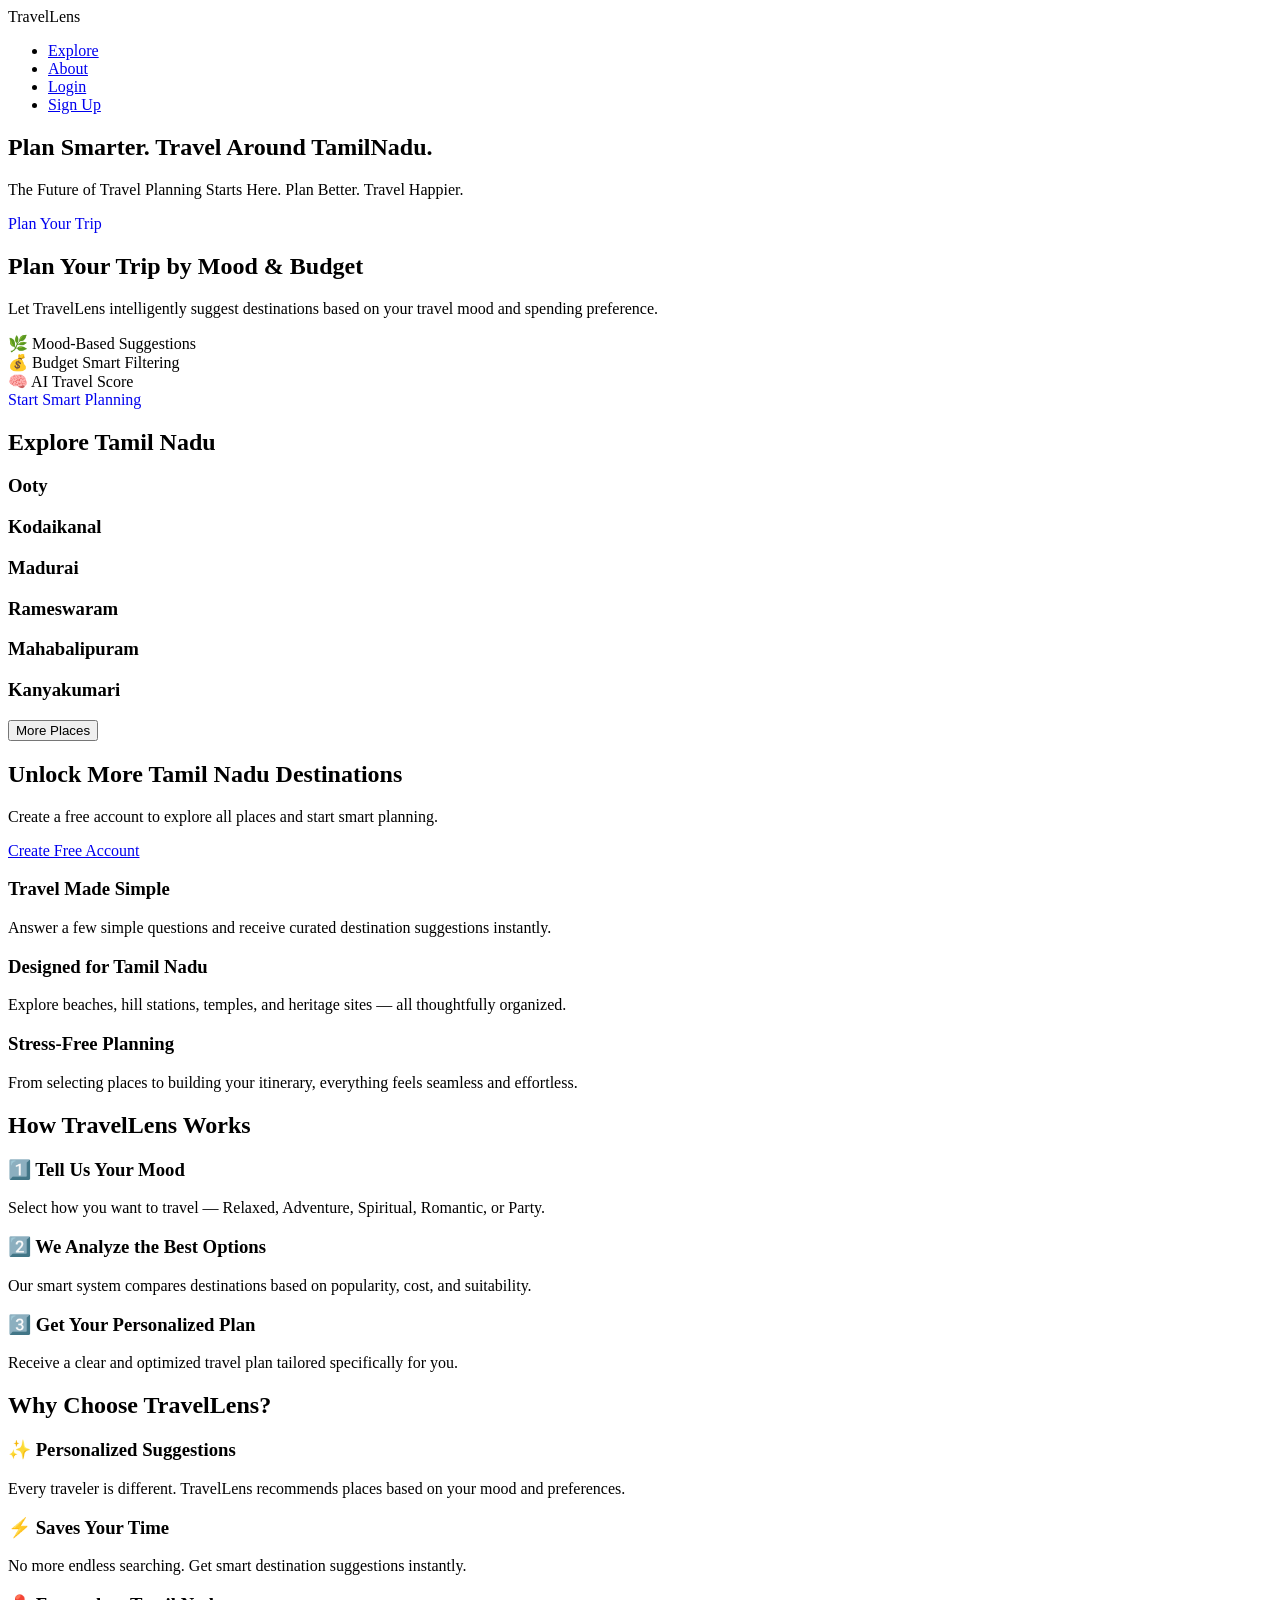
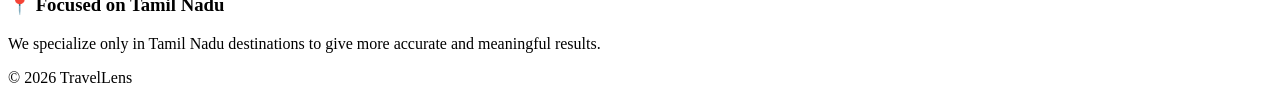
==== index.html @ 6126a15c "Added new places" ====
<!DOCTYPE html>
<html lang="en">
<head>
    <meta charset="UTF-8">
    <title>TravelLens</title>
    <meta name="viewport" content="width=device-width, initial-scale=1.0">

    <!-- CSS -->
    <link rel="stylesheet" href="css/main.css">
    <link rel="stylesheet" href="css/components.css">
    <link rel="stylesheet" href="css/responsive.css">

    <!-- Google Font -->
    <link href="https://fonts.googleapis.com/css2?family=Poppins:wght@300;400;600;700&display=swap" rel="stylesheet">
</head>
<body>

<header class="navbar">
    <div class="logo">TravelLens</div>
    <nav>
        <ul>
            <li><a href="#" id="exploreNav">Explore</a></li>
            <li><a href="#about">About</a></li>
            <li><a href="auth.html">Login</a></li>
            <li><a href="auth.html" class="btn-nav">Sign Up</a></li>
            <li id="profileItem" style="display:none;">
                <a href="dashboard.html">👤</a>
            </li>
        </ul>
    </nav>
</header>

<section class="hero">
    <div class="hero-content">
        <h1>Plan Smarter. Travel Around TamilNadu.</h1>
        <p>The Future of Travel Planning Starts Here. Plan Better. Travel Happier.</p>
        <a href="#" id="heroPlanBtn" class="btn-primary" style="text-decoration: none;">Plan Your Trip</a>
    </div>
</section>

<section id="plannerSection" class="planner-section">

    <div class="planner-content">
        <h2>Plan Your Trip by Mood & Budget</h2>
        <p>
            Let TravelLens intelligently suggest destinations 
            based on your travel mood and spending preference.
        </p>

        <div class="planner-features">
            <div class="feature-box">
                🌿 Mood-Based Suggestions
            </div>
            <div class="feature-box">
                💰 Budget Smart Filtering
            </div>
            <div class="feature-box">
                🧠 AI Travel Score
            </div>
        </div>

        <a href="#" id="plannerBtn" class="btn-primary planner-btn" style="text-decoration: none;">
            Start Smart Planning
        </a>
    </div>

</section>

<section class="featured" id="featured">
  <div class="featured-container">
    <h2>Explore Tamil Nadu</h2>
    <div class="card-grid">

        <div class="card" style="background-image:url('assets/images/ooty.jpg')">
            <div class="overlay"><h3>Ooty</h3></div>
        </div>

        <div class="card" style="background-image:url('assets/images/kodaikanal.jpg')">
            <div class="overlay"><h3>Kodaikanal</h3></div>
        </div>

        <div class="card" style="background-image:url('assets/images/madurai.jpg')">
            <div class="overlay"><h3>Madurai</h3></div>
        </div>

        <div class="card" style="background-image:url('assets/images/rameswaram.jpg')">
            <div class="overlay"><h3>Rameswaram</h3></div>
        </div>

        <div class="card" style="background-image:url('assets/images/mahabalipuram.jpg')">
            <div class="overlay"><h3>Mahabalipuram</h3></div>
        </div>

        <div class="card" style="background-image:url('assets/images/kanyakumari.jpg')">
            <div class="overlay"><h3>Kanyakumari</h3></div>
        </div>

    </div>
  </div>
</section>

<div class="explore-more-btn">
    <button id="viewAllBtn" class="btn-primary">
        More Places
    </button>
</div>

<section class="all-places hidden" id="allPlaces">
   <!-- All Tamil Nadu places here -->
</section>


<div class="signup-overlay" id="signupOverlay">
    <div class="overlay-box">
        <h2>Unlock More Tamil Nadu Destinations</h2>
        <p>Create a free account to explore all places and start smart planning.</p>
        <a href="auth.html" class="btn-primary">Create Free Account</a>
    </div>
</div>

<section class="premium-features">
    <div class="premium-container">

        <div class="premium-card">
            <h3>Travel Made Simple</h3>
            <p>
                Answer a few simple questions and receive curated destination suggestions instantly.
            </p>
        </div>

        <div class="premium-card">
            <h3>Designed for Tamil Nadu</h3>
            <p>
                Explore beaches, hill stations, temples, and heritage sites — all thoughtfully organized.
            </p>
        </div>

        <div class="premium-card">
            <h3>Stress-Free Planning</h3>
            <p>
                From selecting places to building your itinerary, everything feels seamless and effortless.
            </p>
        </div>

    </div>
</section>

<section class="how-section">
    <h2>How TravelLens Works</h2>

    <div class="how-grid">

        <div class="how-card">
            <h3>1️⃣ Tell Us Your Mood</h3>
            <p>Select how you want to travel — Relaxed, Adventure, Spiritual, Romantic, or Party.</p>
        </div>

        <div class="how-card">
            <h3>2️⃣ We Analyze the Best Options</h3>
            <p>Our smart system compares destinations based on popularity, cost, and suitability.</p>
        </div>

        <div class="how-card">
            <h3>3️⃣ Get Your Personalized Plan</h3>
            <p>Receive a clear and optimized travel plan tailored specifically for you.</p>
        </div>

    </div>
</section>

<section class="why-section">
    <h2>Why Choose TravelLens?</h2>

    <div class="why-grid">

        <div class="why-card">
            <h3>✨ Personalized Suggestions</h3>
            <p>Every traveler is different. TravelLens recommends places based on your mood and preferences.</p>
        </div>

        <div class="why-card">
            <h3>⚡ Saves Your Time</h3>
            <p>No more endless searching. Get smart destination suggestions instantly.</p>
        </div>

        <div class="why-card">
            <h3>📍 Focused on Tamil Nadu</h3>
            <p>We specialize only in Tamil Nadu destinations to give more accurate and meaningful results.</p>
        </div>

    </div>
</section>

<footer>
    <p>© 2026 TravelLens</p>
</footer>

<script>
const user = localStorage.getItem("travelUser");

const profileItem = document.getElementById("profileItem");
const exploreNav = document.getElementById("exploreNav");
const heroPlanBtn = document.getElementById("heroPlanBtn");
const plannerBtn = document.getElementById("plannerBtn");

const featuredSection = document.getElementById("featured");
const plannerSection = document.getElementById("plannerSection");

// Show profile icon if logged in
if (user && profileItem) {
    profileItem.style.display = "block";
}

// Smooth scroll function
function smoothScroll(target) {
    const offset = 90; // adjust if navbar height changes
    const top = target.offsetTop - offset;

    window.scrollTo({
        top: top,
        behavior: "smooth"
    });
}

// Explore click
if (exploreNav) {
    exploreNav.addEventListener("click", function(e) {
        e.preventDefault();

        if (user) {
            smoothScroll(featuredSection);
        } else {
            window.location.href = "auth.html";
        }
    });
}

// Hero Plan button click
if (heroPlanBtn) {
    heroPlanBtn.addEventListener("click", function(e) {
        e.preventDefault();

        if (user) {
            smoothScroll(plannerSection);
        } else {
            window.location.href = "auth.html";
        }
    });
}

// Start Smart Planning button (go to dashboard)
if (plannerBtn) {
    plannerBtn.addEventListener("click", function(e) {
        e.preventDefault();

        if (user) {
            window.location.href = "dashboard.html";
        } else {
            window.location.href = "auth.html";
        }
    });
}
</script>

<script>
const viewAllBtn = document.getElementById("viewAllBtn");

if (viewAllBtn) {
    viewAllBtn.addEventListener("click", function() {
        window.location.href = "more_places.html";
    });
}
</script>

<script src="js/storage.js"></script>
<script src="js/ui-effects.js"></script>
</body>
</html>
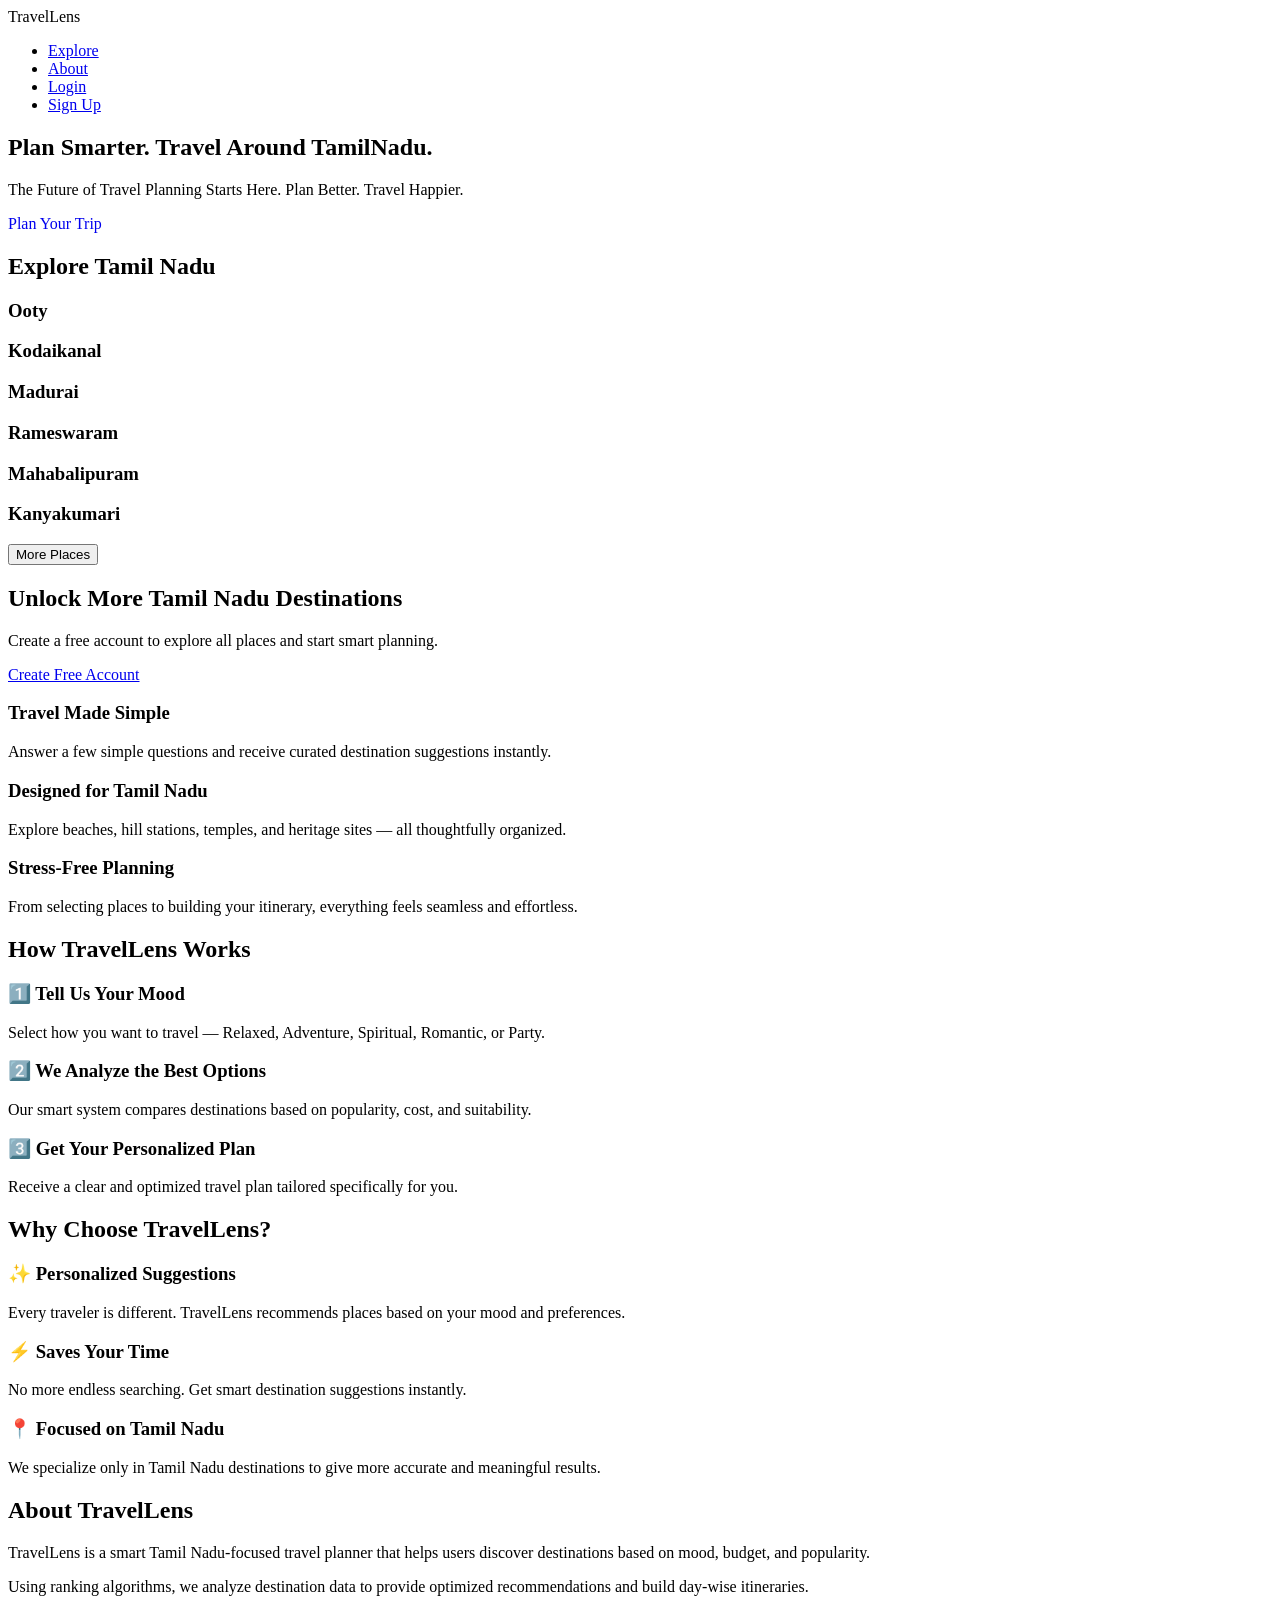
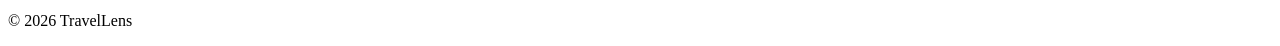
==== commit f82b5f0c: "Add" ====
--- a/index.html
+++ b/index.html
@@ -19,13 +19,10 @@
     <div class="logo">TravelLens</div>
     <nav>
         <ul>
-            <li><a href="#" id="exploreNav">Explore</a></li>
+            <li><a href="#featured">Explore</a></li>
             <li><a href="#about">About</a></li>
             <li><a href="auth.html">Login</a></li>
             <li><a href="auth.html" class="btn-nav">Sign Up</a></li>
-            <li id="profileItem" style="display:none;">
-                <a href="dashboard.html">👤</a>
-            </li>
         </ul>
     </nav>
 </header>
@@ -34,36 +31,8 @@
     <div class="hero-content">
         <h1>Plan Smarter. Travel Around TamilNadu.</h1>
         <p>The Future of Travel Planning Starts Here. Plan Better. Travel Happier.</p>
-        <a href="#" id="heroPlanBtn" class="btn-primary" style="text-decoration: none;">Plan Your Trip</a>
-    </div>
-</section>
-
-<section id="plannerSection" class="planner-section">
-
-    <div class="planner-content">
-        <h2>Plan Your Trip by Mood & Budget</h2>
-        <p>
-            Let TravelLens intelligently suggest destinations 
-            based on your travel mood and spending preference.
-        </p>
-
-        <div class="planner-features">
-            <div class="feature-box">
-                🌿 Mood-Based Suggestions
-            </div>
-            <div class="feature-box">
-                💰 Budget Smart Filtering
-            </div>
-            <div class="feature-box">
-                🧠 AI Travel Score
-            </div>
-        </div>
-
-        <a href="#" id="plannerBtn" class="btn-primary planner-btn" style="text-decoration: none;">
-            Start Smart Planning
-        </a>
-    </div>
-
+        <a href="auth.html" class="btn-primary" style="text-decoration: none;">Plan Your Trip</a>
+    </div>
 </section>
 
 <section class="featured" id="featured">
@@ -191,88 +160,78 @@
     </div>
 </section>
 
+<section id="about" class="about-section">
+  <h2>About TravelLens</h2>
+  <p>
+    TravelLens is a smart Tamil Nadu-focused travel planner that helps users
+    discover destinations based on mood, budget, and popularity.
+  </p>
+  <p>
+    Using ranking algorithms, we analyze destination data to provide
+    optimized recommendations and build day-wise itineraries.
+  </p>
+</section>
+
+
 <footer>
     <p>© 2026 TravelLens</p>
 </footer>
 
-<script>
-const user = localStorage.getItem("travelUser");
-
-const profileItem = document.getElementById("profileItem");
-const exploreNav = document.getElementById("exploreNav");
-const heroPlanBtn = document.getElementById("heroPlanBtn");
-const plannerBtn = document.getElementById("plannerBtn");
-
-const featuredSection = document.getElementById("featured");
-const plannerSection = document.getElementById("plannerSection");
-
-// Show profile icon if logged in
-if (user && profileItem) {
-    profileItem.style.display = "block";
-}
-
-// Smooth scroll function
-function smoothScroll(target) {
-    const offset = 90; // adjust if navbar height changes
-    const top = target.offsetTop - offset;
-
-    window.scrollTo({
-        top: top,
-        behavior: "smooth"
-    });
-}
-
-// Explore click
-if (exploreNav) {
-    exploreNav.addEventListener("click", function(e) {
-        e.preventDefault();
-
-        if (user) {
-            smoothScroll(featuredSection);
-        } else {
-            window.location.href = "auth.html";
-        }
-    });
-}
-
-// Hero Plan button click
-if (heroPlanBtn) {
-    heroPlanBtn.addEventListener("click", function(e) {
-        e.preventDefault();
-
-        if (user) {
-            smoothScroll(plannerSection);
-        } else {
-            window.location.href = "auth.html";
-        }
-    });
-}
-
-// Start Smart Planning button (go to dashboard)
-if (plannerBtn) {
-    plannerBtn.addEventListener("click", function(e) {
-        e.preventDefault();
-
-        if (user) {
-            window.location.href = "dashboard.html";
-        } else {
-            window.location.href = "auth.html";
-        }
-    });
-}
-</script>
-
+<script src="js/storage.js"></script>
+<script src="js/ui-effects.js"></script>
+
+<!-- change nivedha -->
 <script>
 const viewAllBtn = document.getElementById("viewAllBtn");
-
-if (viewAllBtn) {
-    viewAllBtn.addEventListener("click", function() {
-        window.location.href = "more_places.html";
+const allPlacesSection = document.getElementById("allPlaces");
+
+viewAllBtn.addEventListener("click", async () => {
+
+  allPlacesSection.classList.remove("hidden");
+
+  const response = await fetch("assets/data/destinations.json");
+  const places = await response.json();
+
+  allPlacesSection.innerHTML = "<h2>All Tamil Nadu Destinations</h2>";
+
+  const grouped = {};
+
+  // Group by category
+  places.forEach(place => {
+    if (!grouped[place.category]) {
+      grouped[place.category] = [];
+    }
+    grouped[place.category].push(place);
+  });
+
+  for (const category in grouped) {
+
+    const categoryTitle = document.createElement("h3");
+    categoryTitle.textContent = category;
+    allPlacesSection.appendChild(categoryTitle);
+
+    const grid = document.createElement("div");
+    grid.classList.add("card-grid");
+
+    grouped[category].forEach(place => {
+
+      const card = document.createElement("div");
+      card.classList.add("card");
+      card.style.backgroundImage = `url('${place.image}')`;
+
+      card.innerHTML = `
+        <div class="overlay">
+          <h3>${place.name}</h3>
+        </div>
+      `;
+
+      grid.appendChild(card);
     });
-}
+
+    allPlacesSection.appendChild(grid);
+  }
+});
 </script>
-
-<script src="js/storage.js"></script>
-<script src="js/ui-effects.js"></script>
+<!---->
 </body>
 </html>
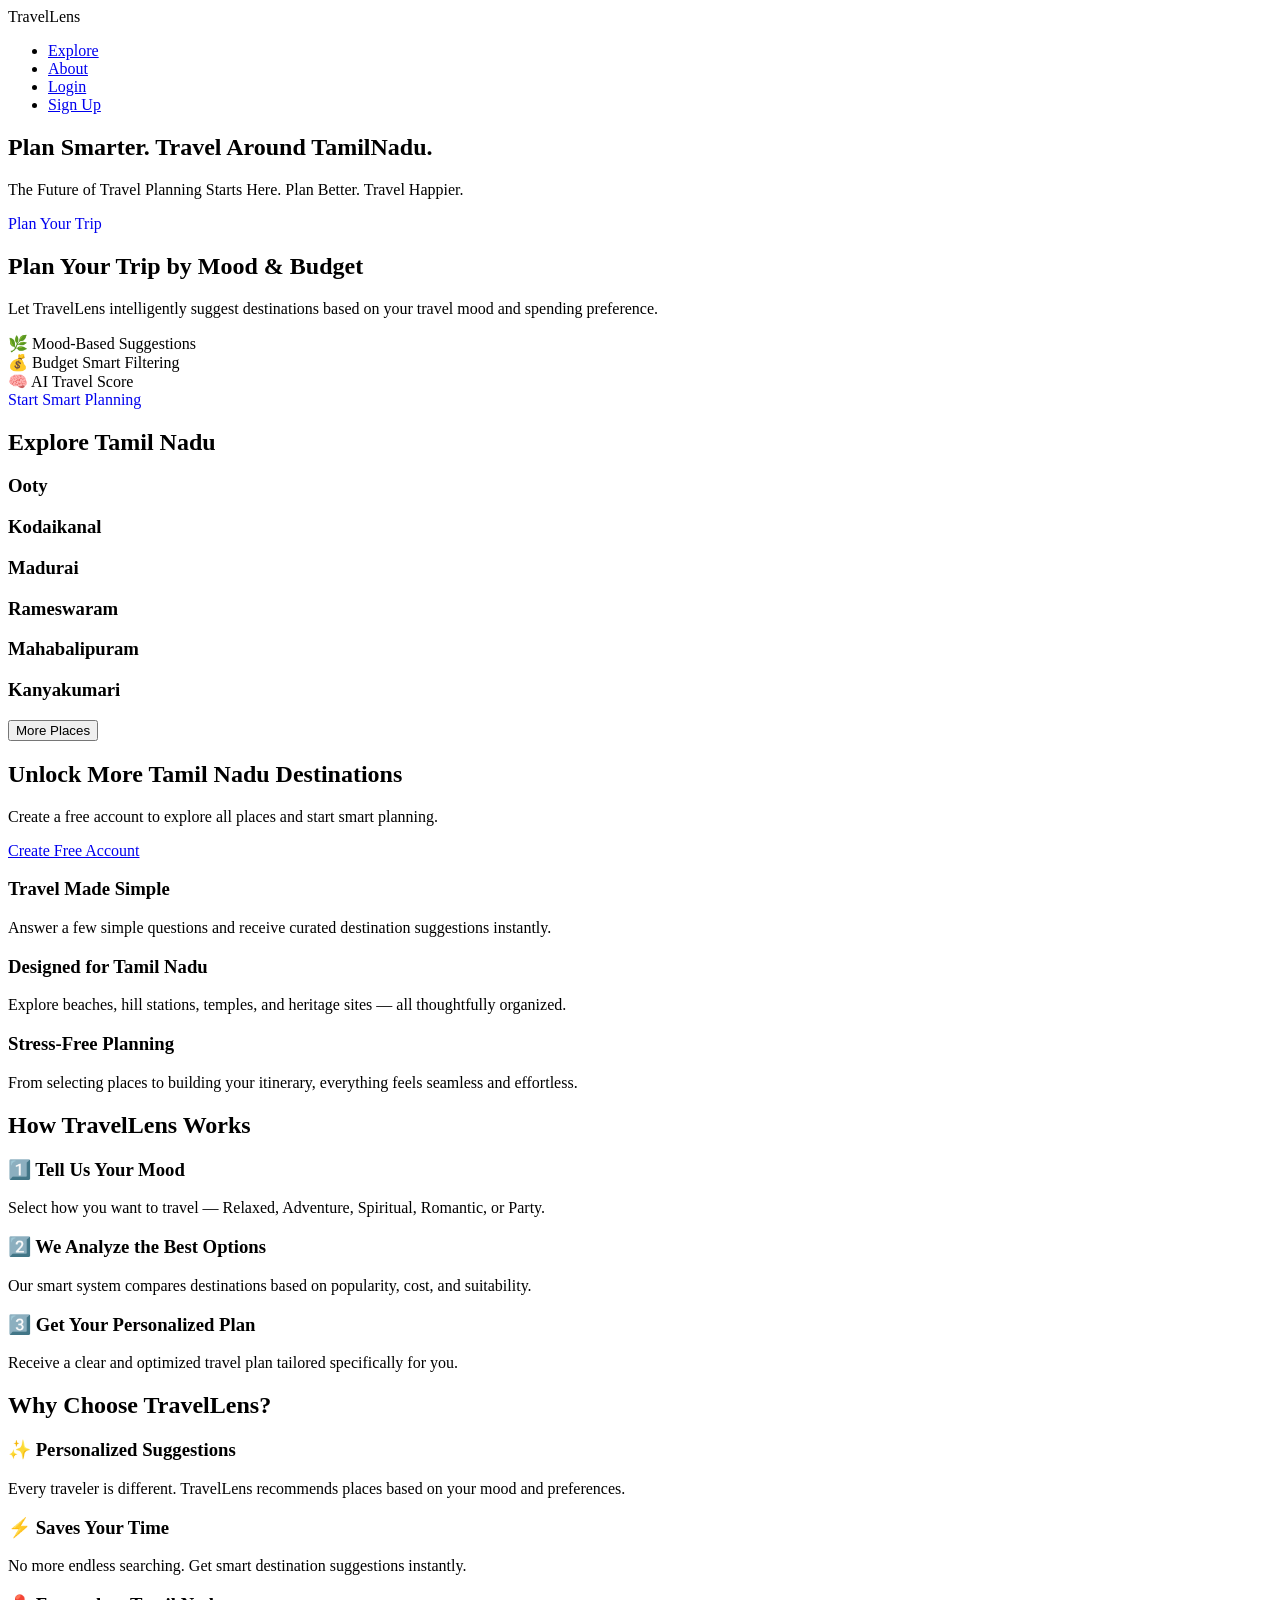
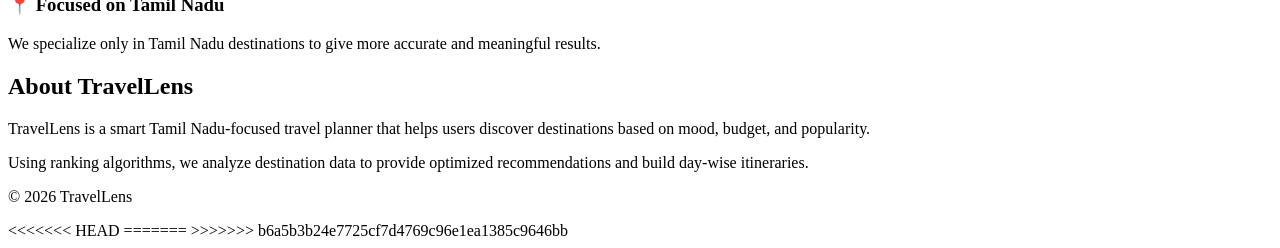
==== commit 734ec053: "merged" ====
--- a/index.html
+++ b/index.html
@@ -19,10 +19,13 @@
     <div class="logo">TravelLens</div>
     <nav>
         <ul>
-            <li><a href="#featured">Explore</a></li>
+            <li><a href="#" id="exploreNav">Explore</a></li>
             <li><a href="#about">About</a></li>
             <li><a href="auth.html">Login</a></li>
             <li><a href="auth.html" class="btn-nav">Sign Up</a></li>
+            <li id="profileItem" style="display:none;">
+                <a href="dashboard.html">👤</a>
+            </li>
         </ul>
     </nav>
 </header>
@@ -31,8 +34,36 @@
     <div class="hero-content">
         <h1>Plan Smarter. Travel Around TamilNadu.</h1>
         <p>The Future of Travel Planning Starts Here. Plan Better. Travel Happier.</p>
-        <a href="auth.html" class="btn-primary" style="text-decoration: none;">Plan Your Trip</a>
-    </div>
+        <a href="#" id="heroPlanBtn" class="btn-primary" style="text-decoration: none;">Plan Your Trip</a>
+    </div>
+</section>
+
+<section id="plannerSection" class="planner-section">
+
+    <div class="planner-content">
+        <h2>Plan Your Trip by Mood & Budget</h2>
+        <p>
+            Let TravelLens intelligently suggest destinations 
+            based on your travel mood and spending preference.
+        </p>
+
+        <div class="planner-features">
+            <div class="feature-box">
+                🌿 Mood-Based Suggestions
+            </div>
+            <div class="feature-box">
+                💰 Budget Smart Filtering
+            </div>
+            <div class="feature-box">
+                🧠 AI Travel Score
+            </div>
+        </div>
+
+        <a href="#" id="plannerBtn" class="btn-primary planner-btn" style="text-decoration: none;">
+            Start Smart Planning
+        </a>
+    </div>
+
 </section>
 
 <section class="featured" id="featured">
@@ -177,8 +208,87 @@
     <p>© 2026 TravelLens</p>
 </footer>
 
+<script>
+const user = localStorage.getItem("travelUser");
+
+const profileItem = document.getElementById("profileItem");
+const exploreNav = document.getElementById("exploreNav");
+const heroPlanBtn = document.getElementById("heroPlanBtn");
+const plannerBtn = document.getElementById("plannerBtn");
+
+const featuredSection = document.getElementById("featured");
+const plannerSection = document.getElementById("plannerSection");
+
+// Show profile icon if logged in
+if (user && profileItem) {
+    profileItem.style.display = "block";
+}
+
+// Smooth scroll function
+function smoothScroll(target) {
+    const offset = 90; // adjust if navbar height changes
+    const top = target.offsetTop - offset;
+
+    window.scrollTo({
+        top: top,
+        behavior: "smooth"
+    });
+}
+
+// Explore click
+if (exploreNav) {
+    exploreNav.addEventListener("click", function(e) {
+        e.preventDefault();
+
+        if (user) {
+            smoothScroll(featuredSection);
+        } else {
+            window.location.href = "auth.html";
+        }
+    });
+}
+
+// Hero Plan button click
+if (heroPlanBtn) {
+    heroPlanBtn.addEventListener("click", function(e) {
+        e.preventDefault();
+
+        if (user) {
+            smoothScroll(plannerSection);
+        } else {
+            window.location.href = "auth.html";
+        }
+    });
+}
+
+// Start Smart Planning button (go to dashboard)
+if (plannerBtn) {
+    plannerBtn.addEventListener("click", function(e) {
+        e.preventDefault();
+
+        if (user) {
+            window.location.href = "dashboard.html";
+        } else {
+            window.location.href = "auth.html";
+        }
+    });
+}
+</script>
+
+<script>
+const viewAllBtn = document.getElementById("viewAllBtn");
+
+if (viewAllBtn) {
+    viewAllBtn.addEventListener("click", function() {
+        window.location.href = "more_places.html";
+    });
+}
+</script>
+
 <script src="js/storage.js"></script>
 <script src="js/ui-effects.js"></script>
+<<<<<<< HEAD
+=======
 
 <!-- change nivedha -->
 <script>
@@ -233,5 +343,6 @@
 });
 </script>
 <!---->
+>>>>>>> b6a5b3b24e7725cf7d4769c96e1ea1385c9646bb
 </body>
 </html>
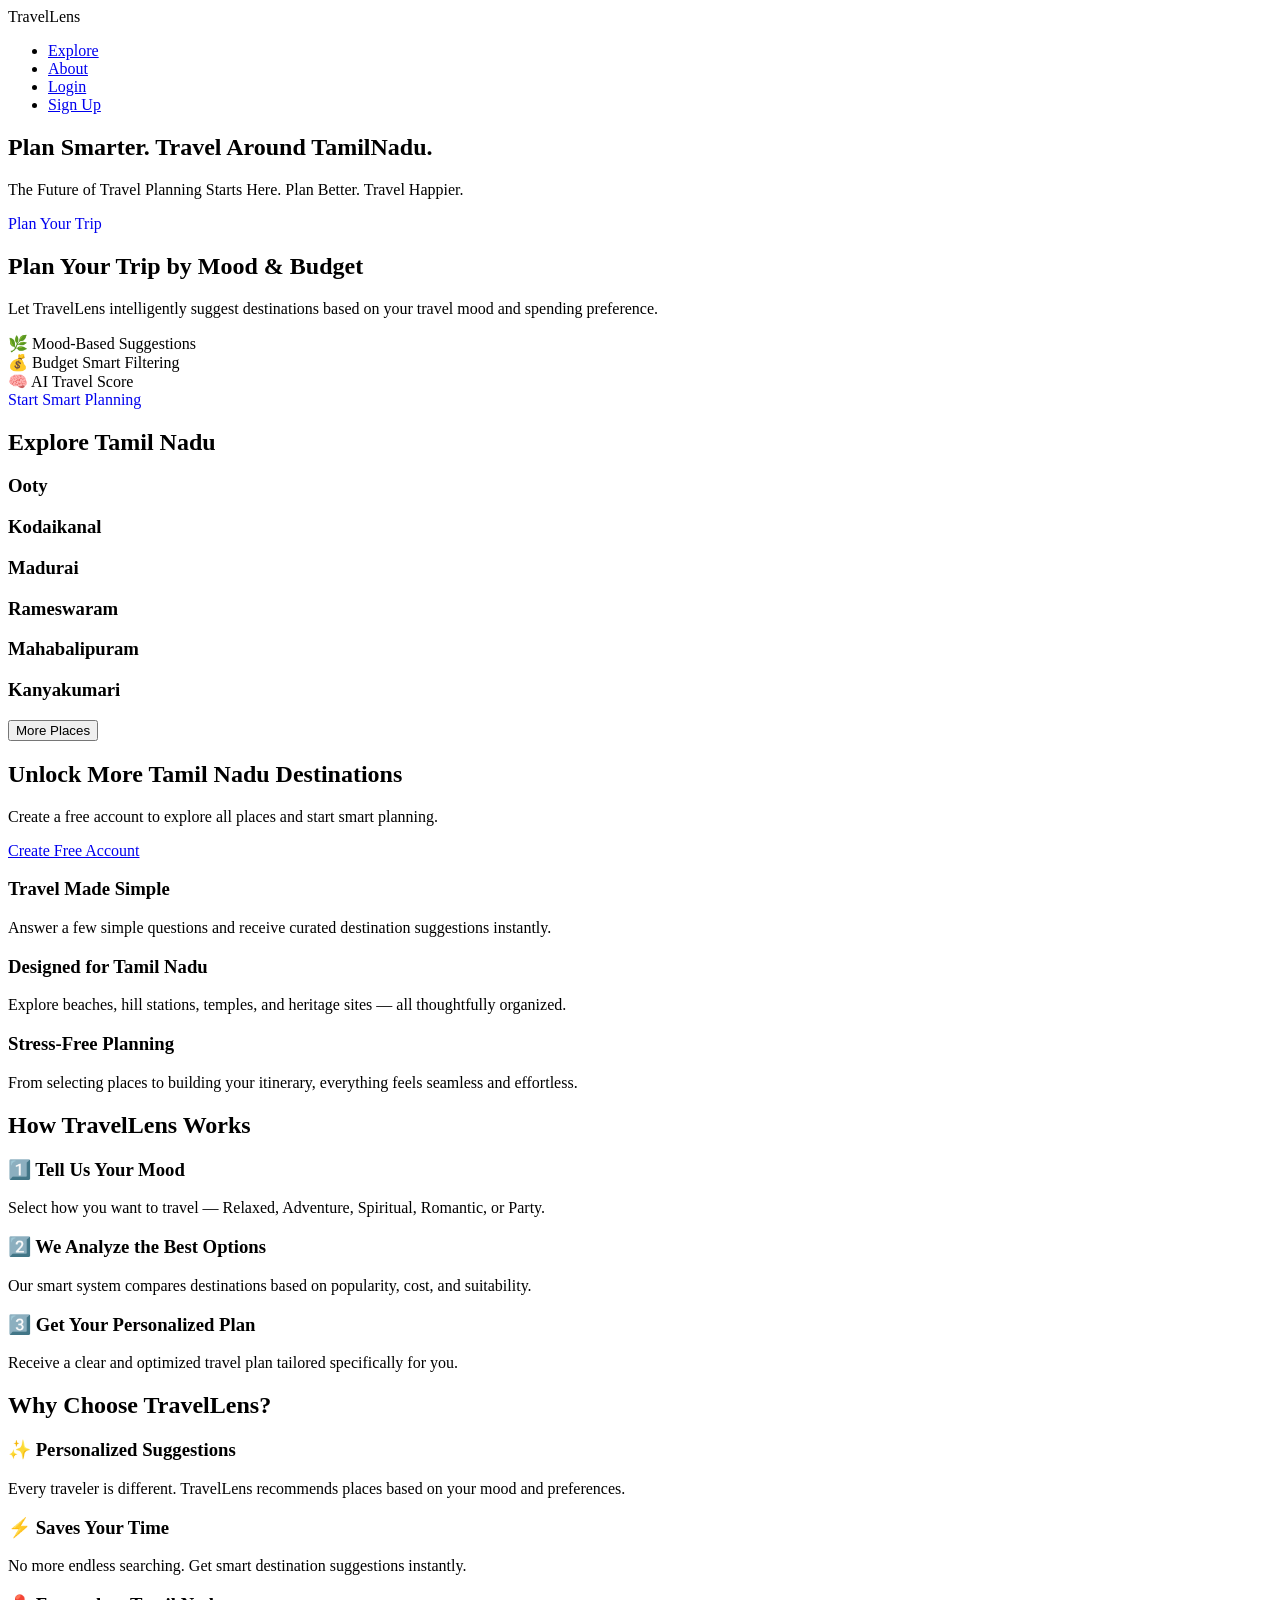
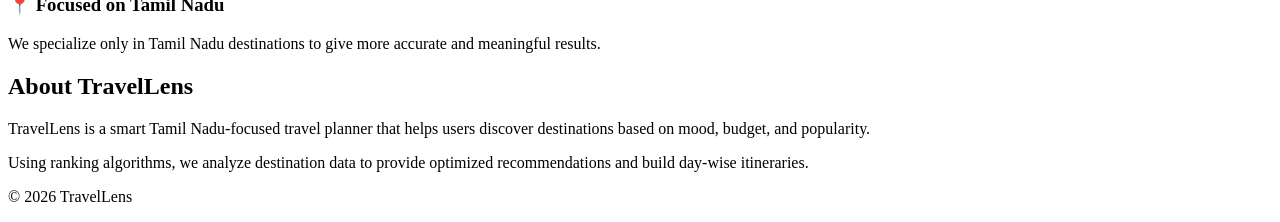
==== commit 5051a427: "merge" ====
--- a/index.html
+++ b/index.html
@@ -287,62 +287,5 @@
 
 <script src="js/storage.js"></script>
 <script src="js/ui-effects.js"></script>
-<<<<<<< HEAD
-=======
-
-<!-- change nivedha -->
-<script>
-const viewAllBtn = document.getElementById("viewAllBtn");
-const allPlacesSection = document.getElementById("allPlaces");
-
-viewAllBtn.addEventListener("click", async () => {
-
-  allPlacesSection.classList.remove("hidden");
-
-  const response = await fetch("assets/data/destinations.json");
-  const places = await response.json();
-
-  allPlacesSection.innerHTML = "<h2>All Tamil Nadu Destinations</h2>";
-
-  const grouped = {};
-
-  // Group by category
-  places.forEach(place => {
-    if (!grouped[place.category]) {
-      grouped[place.category] = [];
-    }
-    grouped[place.category].push(place);
-  });
-
-  for (const category in grouped) {
-
-    const categoryTitle = document.createElement("h3");
-    categoryTitle.textContent = category;
-    allPlacesSection.appendChild(categoryTitle);
-
-    const grid = document.createElement("div");
-    grid.classList.add("card-grid");
-
-    grouped[category].forEach(place => {
-
-      const card = document.createElement("div");
-      card.classList.add("card");
-      card.style.backgroundImage = `url('${place.image}')`;
-
-      card.innerHTML = `
-        <div class="overlay">
-          <h3>${place.name}</h3>
-        </div>
-      `;
-
-      grid.appendChild(card);
-    });
-
-    allPlacesSection.appendChild(grid);
-  }
-});
-</script>
-<!---->
->>>>>>> b6a5b3b24e7725cf7d4769c96e1ea1385c9646bb
 </body>
 </html>
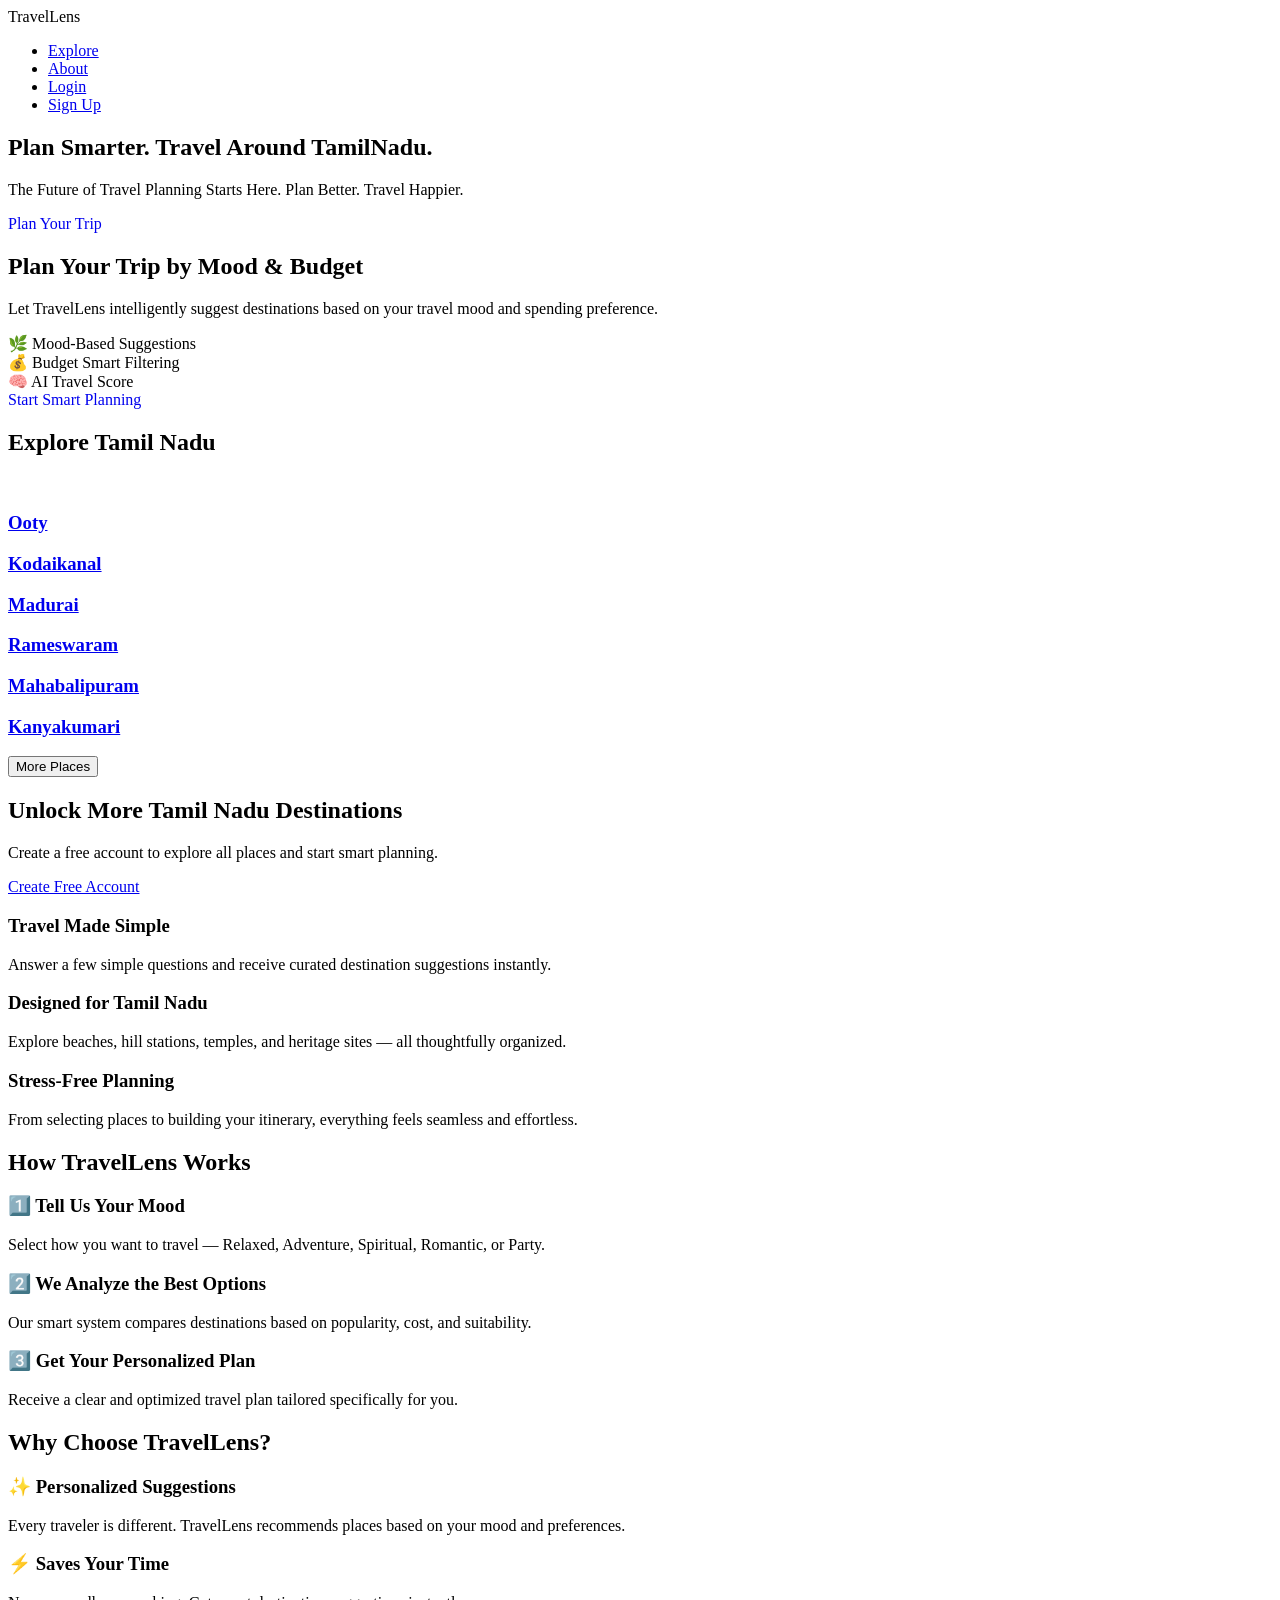
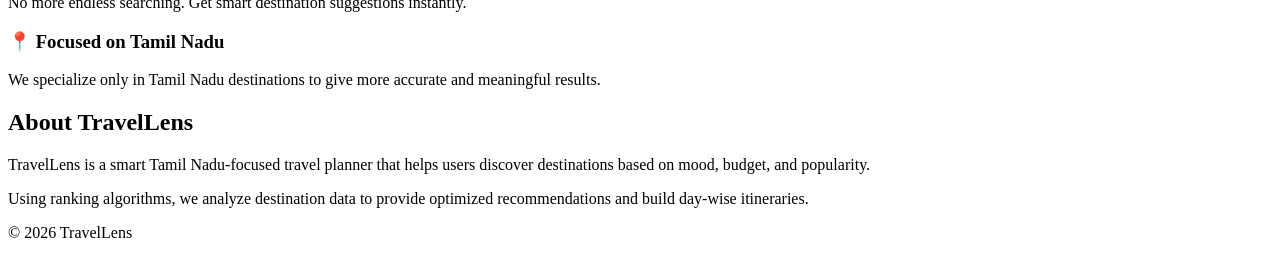
==== commit 05ec3dc6: "planner committed" ====
--- a/index.html
+++ b/index.html
@@ -65,37 +65,43 @@
     </div>
 
 </section>
-
-<section class="featured" id="featured">
-  <div class="featured-container">
-    <h2>Explore Tamil Nadu</h2>
+<section class="featured">
+  <div class="featured-wrapper">
+
+    <h2>Explore Tamil Nadu</h2><br>
+
     <div class="card-grid">
-
-        <div class="card" style="background-image:url('assets/images/ooty.jpg')">
-            <div class="overlay"><h3>Ooty</h3></div>
-        </div>
-
-        <div class="card" style="background-image:url('assets/images/kodaikanal.jpg')">
-            <div class="overlay"><h3>Kodaikanal</h3></div>
-        </div>
-
-        <div class="card" style="background-image:url('assets/images/madurai.jpg')">
-            <div class="overlay"><h3>Madurai</h3></div>
-        </div>
-
-        <div class="card" style="background-image:url('assets/images/rameswaram.jpg')">
-            <div class="overlay"><h3>Rameswaram</h3></div>
-        </div>
-
-        <div class="card" style="background-image:url('assets/images/mahabalipuram.jpg')">
-            <div class="overlay"><h3>Mahabalipuram</h3></div>
-        </div>
-
-        <div class="card" style="background-image:url('assets/images/kanyakumari.jpg')">
-            <div class="overlay"><h3>Kanyakumari</h3></div>
-        </div>
-
-    </div>
+      <a href="place.html?destination=Ooty" class="card"
+     style="background-image:url('assets/images/ooty/ooty.jpg')">
+    <div class="overlay"><h3>Ooty</h3></div>
+  </a>
+
+  <a href="place.html?destination=Kodaikanal" class="card"
+     style="background-image:url('assets/images/kodai/kodaikanal.jpg')">
+    <div class="overlay"><h3>Kodaikanal</h3></div>
+  </a>
+
+  <a href="place.html?destination=Madurai" class="card"
+     style="background-image:url('assets/images/madurai.jpg')">
+    <div class="overlay"><h3>Madurai</h3></div>
+  </a>
+
+  <a href="place.html?destination=Rameswaram" class="card"
+     style="background-image:url('assets/images/rameswaram.jpg')">
+    <div class="overlay"><h3>Rameswaram</h3></div>
+  </a>
+
+  <a href="place.html?destination=Mahabalipuram" class="card"
+     style="background-image:url('assets/images/mahabalipuram.jpg')">
+    <div class="overlay"><h3>Mahabalipuram</h3></div>
+  </a>
+
+  <a href="place.html?destination=Kanyakumari" class="card"
+     style="background-image:url('assets/images/kanyakumari.jpg')">
+    <div class="overlay"><h3>Kanyakumari</h3></div>
+  </a>
+    </div>
+
   </div>
 </section>
 
